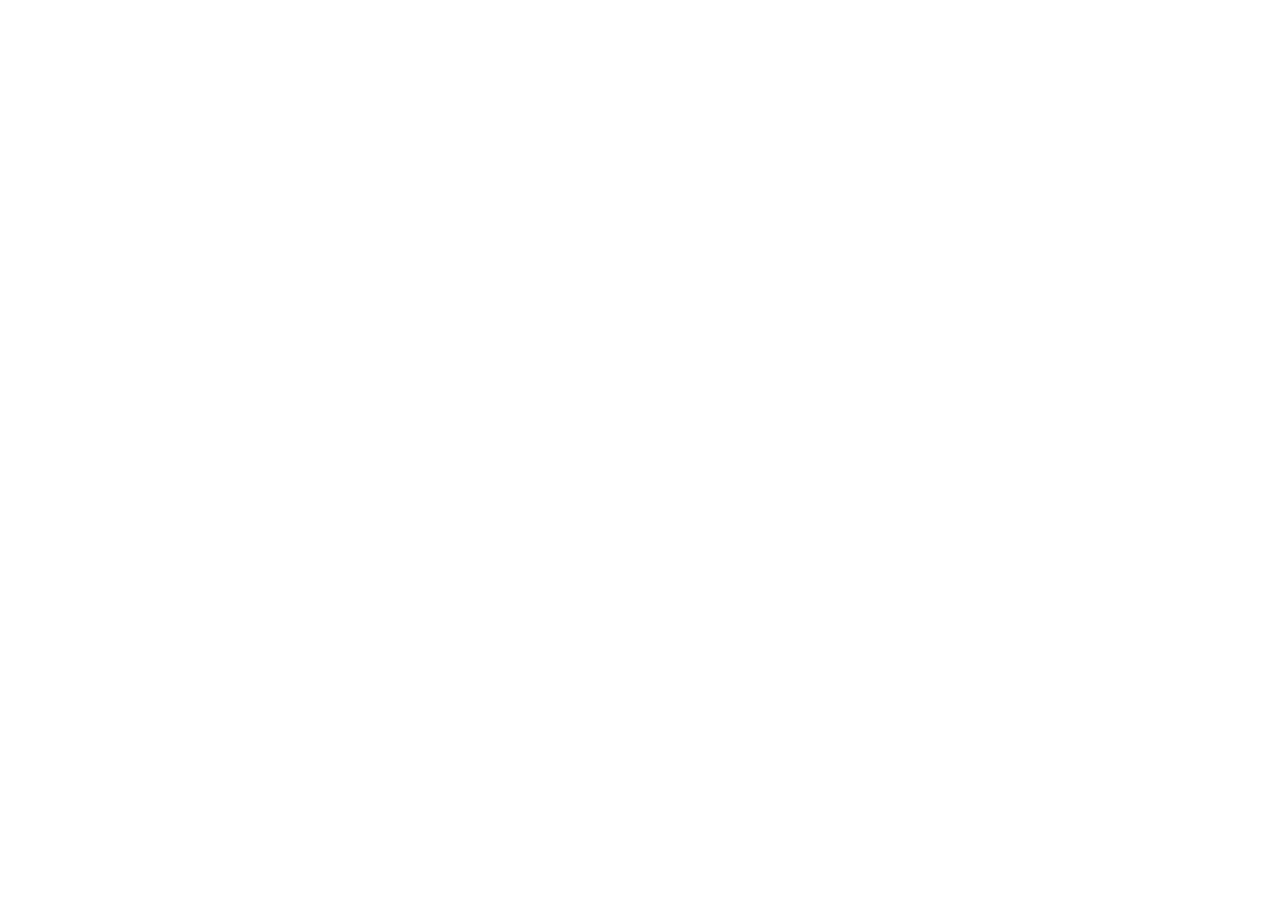
==== ChatApp/index.html @ 272bd535 "Add files via upload" ====
<!DOCTYPE html>
<html lang="es">
    <head>
        <meta charset="UTF-8">
        <meta name="viewport" content="width=device-width, initial-scale=1.0">
        <title>ChatApp</title>

        <!-- Bootstrap 5 (En línea) -->
        <link href="https://cdn.jsdelivr.net/npm/bootstrap@5.3.3/dist/css/bootstrap.min.css" rel="stylesheet">
            
        <!--boostrap iconos-->
         <link
             rel="stylesheet"
             href="https://cdn.jsdelivr.net/npm/bootstrap-icons@1.11.3/font/bootstrap-icons.min.css"
         />
    
        <!-- Tus estilos personalizados -->
        <link rel="stylesheet" href="/css/styles.css">
    </head>

    <body>


        <!-- Archivo JavaScript principal -->
        <script src="/javaScript/app.js"></script>
    </body>

</html>
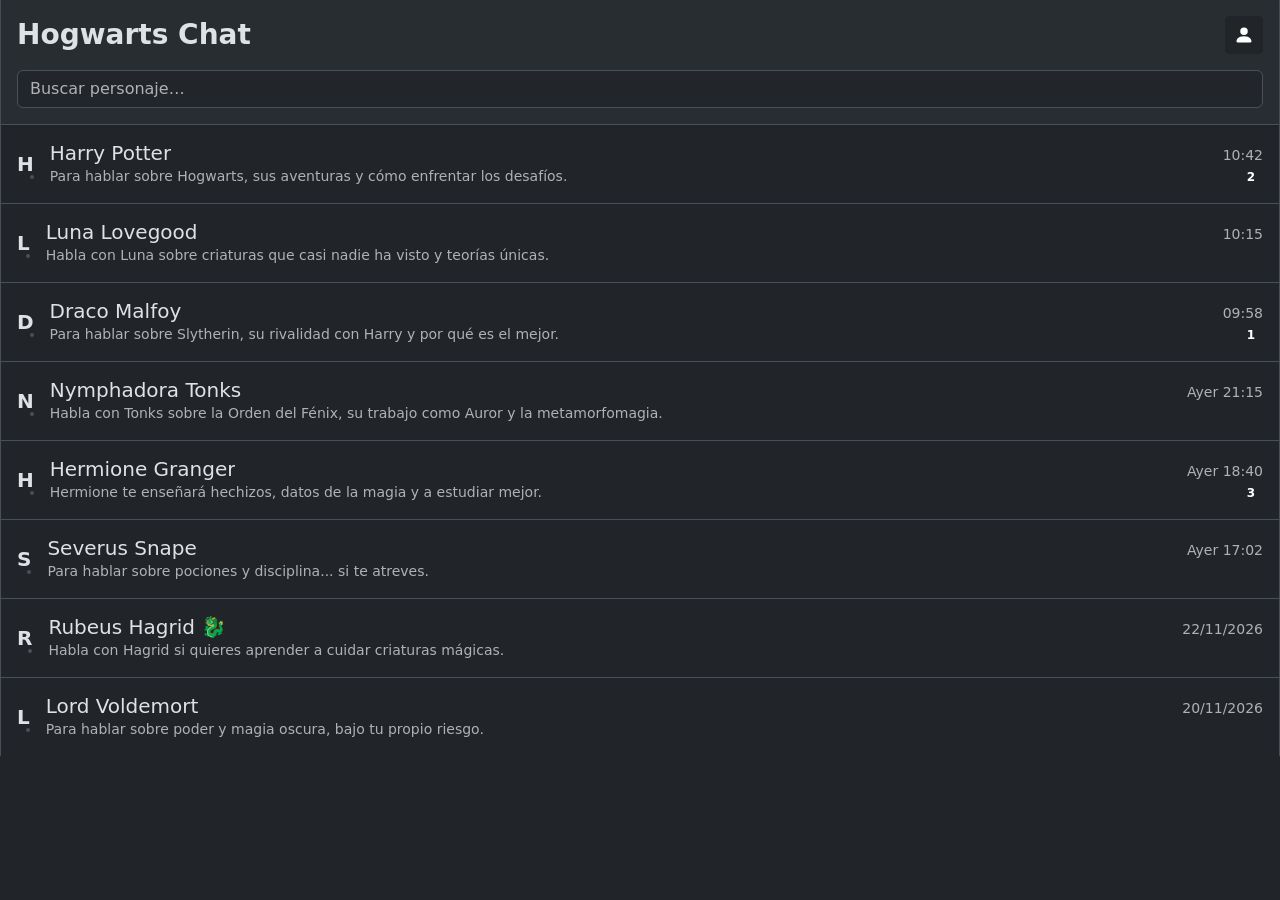
==== commit aa59c530: "Agrego login, perfil, index y estilos; falta descripcion y foto en perfil" ====
--- a/ChatApp/index.html
+++ b/ChatApp/index.html
@@ -1,28 +1,253 @@
-<!DOCTYPE html>
-<html lang="es">
+<!doctype html>
+<html lang="es" data-bs-theme="dark">
     <head>
-        <meta charset="UTF-8">
-        <meta name="viewport" content="width=device-width, initial-scale=1.0">
-        <title>ChatApp</title>
-
-        <!-- Bootstrap 5 (En línea) -->
-        <link href="https://cdn.jsdelivr.net/npm/bootstrap@5.3.3/dist/css/bootstrap.min.css" rel="stylesheet">
-            
-        <!--boostrap iconos-->
-         <link
-             rel="stylesheet"
-             href="https://cdn.jsdelivr.net/npm/bootstrap-icons@1.11.3/font/bootstrap-icons.min.css"
-         />
-    
-        <!-- Tus estilos personalizados -->
-        <link rel="stylesheet" href="/css/styles.css">
+        <meta charset="utf-8">
+        <meta name="viewport" content="width=device-width, initial-scale=1">
+        <title>Hogwarts Chat</title>
+
+        <!-- Fuentes: Nunito (base) + la fuente de cada personaje para su nombre -->
+        <link rel="preconnect" href="https://fonts.googleapis.com">
+        <link rel="preconnect" href="https://fonts.gstatic.com" crossorigin>
+        <link href="https://fonts.googleapis.com/css2?family=Nunito:wght@400;600;700&family=Cinzel:wght@700&family=Cormorant+Garamond:ital,wght@0,700;1,700&family=Baloo+2:wght@700&family=Fredoka:wght@600&family=Marcellus&family=IM+Fell+English&family=Pirata+One&display=swap" rel="stylesheet">
+
+        <!-- Bootstrap 5.3.8 -->
+        <link href="https://cdn.jsdelivr.net/npm/bootstrap@5.3.8/dist/css/bootstrap.min.css" rel="stylesheet">
+
+        <!-- Estilos propios -->
+        <link href="styles.css" rel="stylesheet">
     </head>
 
     <body>
-
+        <!-- Fondo animado: estrellas + niebla (solo decorativo) -->
+        <div class="fondo-magico" aria-hidden="true">
+            <div class="estrellas"></div>
+            <div class="estrellas capa2"></div>
+            <div class="niebla n1"></div>
+            <div class="niebla n2"></div>
+        </div>
+
+        <div class="chat border-start border-end d-flex flex-column mx-auto">
+
+            <!-- ENCABEZADO: título + menú de usuario + buscador -->
+            <header class="app-header vidrio position-relative z-2 shadow-sm bg-body-tertiary bg-opacity-75 border-bottom p-3">
+                <div class="d-flex justify-content-between align-items-center mb-3">
+                    <h1 class="app-titulo fs-3 fw-bold mb-0">Hogwarts Chat</h1>
+
+                    <!-- MENÚ DE USUARIO: Dropdown de Bootstrap (necesita bootstrap.bundle.min.js, al final del body).
+                        Solo el ícono; al hacer clic se despliega "Mi perfil" y "Cerrar sesión". -->
+                    <div class="dropdown">
+                        <button type="button" class="btn btn-dark btn-sm d-inline-flex align-items-center p-2"
+                            data-bs-toggle="dropdown" aria-expanded="false" aria-label="Menú de usuario">
+                            <svg xmlns="http://www.w3.org/2000/svg" width="20" height="20" viewBox="0 0 16 16"
+                                fill="currentColor" aria-hidden="true">
+                                <path d="M3 14s-1 0-1-1 1-4 6-4 6 3 6 4-1 1-1 1H3Zm5-6a3 3 0 1 0 0-6 3 3 0 0 0 0 6Z"/>
+                            </svg>
+                        </button>
+
+                        <ul class="dropdown-menu dropdown-menu-end shadow">
+                            <li>
+                                <a class="dropdown-item d-flex align-items-center gap-2" href="perfil.html">
+                                    <svg xmlns="http://www.w3.org/2000/svg" width="16" height="16" viewBox="0 0 16 16"
+                                        fill="currentColor" aria-hidden="true"><path d="M3 14s-1 0-1-1 1-4 6-4 6 3 6 4-1 1-1 1H3Zm5-6a3 3 0 1 0 0-6 3 3 0 0 0 0 6Z"/></svg>
+                                    Mi perfil
+                                </a>
+                            </li>
+                            <li><hr class="dropdown-divider"></li>
+                            <li>
+                                <!-- Por ahora solo vuelve al login. Cuando exista el backend, el JS engancha
+                                    este id para llamar al endpoint de logout y después redirigir. -->
+                                <a id="cerrar-sesion" class="dropdown-item d-flex align-items-center gap-2 text-danger-emphasis" href="login.html">
+                                    <svg xmlns="http://www.w3.org/2000/svg" width="16" height="16" viewBox="0 0 16 16"
+                                        fill="currentColor" aria-hidden="true"><path fill-rule="evenodd" d="M10 12.5a.5.5 0 0 1-.5.5h-8a.5.5 0 0 1-.5-.5v-9a.5.5 0 0 1 .5-.5h8a.5.5 0 0 1 .5.5v2a.5.5 0 0 0 1 0v-2A1.5 1.5 0 0 0 9.5 2h-8A1.5 1.5 0 0 0 0 3.5v9A1.5 1.5 0 0 0 1.5 14h8a1.5 1.5 0 0 0 1.5-1.5v-2a.5.5 0 0 0-1 0z"/><path fill-rule="evenodd" d="M15.854 8.354a.5.5 0 0 0 0-.708l-3-3a.5.5 0 0 0-.708.708L14.293 7.5H5.5a.5.5 0 0 0 0 1h8.793l-2.147 2.146a.5.5 0 0 0 .708.708z"/></svg>
+                                    Cerrar sesión
+                                </a>
+                            </li>
+                        </ul>
+                    </div>
+                </div>
+
+                <input id="buscador" type="search" class="form-control bg-body bg-opacity-75"
+                    placeholder="Buscar personaje…" aria-label="Buscar personaje">
+            </header>
+
+            <!-- =====================================================
+                LISTA DE CONTACTOS (los 8 personajes, escritos en el HTML)
+                - Cada contacto lleva data-tema="id": el CSS (sección 2 de estilos.css)
+                le pone sus colores y su fuente, sin necesidad de JS.
+                - El orden intercala las 4 casas para que se vean todas las paletas.
+                - La descripción (segunda línea) dice de qué se puede hablar con cada personaje.
+                - Hora y badge son DATOS DE EJEMPLO (los reemplaza el JS).
+                - Estado del punto: data-estado="disponible | ocupado | no-molestar"
+                - Badge de no leídos: si queda vacío no se ve.
+                ===================================================== -->
+            <main class="flex-grow-1 overflow-auto">
+                <div id="lista" class="list-group list-group-flush">
+
+                    <!-- Gryffindor -->
+                    <a href="conversacion.html?personaje=harry" data-tema="harry"
+                        class="list-group-item list-group-item-action contacto d-flex align-items-center gap-3 p-3">
+                        <div class="avatar-wrap position-relative flex-shrink-0">
+                            <div class="avatar avatar-lista d-flex align-items-center justify-content-center rounded-circle fs-5 fw-bold" aria-hidden="true">H</div>
+                            <span class="estado-punto position-absolute bottom-0 end-0 rounded-circle border border-2" data-estado="disponible"></span>
+                        </div>
+                        <div class="flex-grow-1 overflow-hidden">
+                            <div class="d-flex justify-content-between align-items-baseline gap-2">
+                                <span class="contacto-nombre fs-5 lh-sm text-truncate">Harry Potter</span>
+                                <time class="contacto-hora small text-body-secondary flex-shrink-0">10:42</time>
+                            </div>
+                            <div class="d-flex justify-content-between align-items-center gap-2">
+                                <p class="contacto-ultimo text-body-secondary text-truncate small mb-0">Para hablar sobre Hogwarts, sus aventuras y cómo enfrentar los desafíos.</p>
+                                <span class="badge-no-leidos badge rounded-pill flex-shrink-0">2</span>
+                            </div>
+                        </div>
+                    </a>
+
+                    <!-- Ravenclaw -->
+                    <a href="conversacion.html?personaje=luna" data-tema="luna"
+                        class="list-group-item list-group-item-action contacto d-flex align-items-center gap-3 p-3">
+                        <div class="avatar-wrap position-relative flex-shrink-0">
+                            <div class="avatar avatar-lista d-flex align-items-center justify-content-center rounded-circle fs-5 fw-bold" aria-hidden="true">L</div>
+                            <span class="estado-punto position-absolute bottom-0 end-0 rounded-circle border border-2" data-estado="disponible"></span>
+                        </div>
+                        <div class="flex-grow-1 overflow-hidden">
+                            <div class="d-flex justify-content-between align-items-baseline gap-2">
+                                <span class="contacto-nombre fs-5 lh-sm text-truncate">Luna Lovegood</span>
+                                <time class="contacto-hora small text-body-secondary flex-shrink-0">10:15</time>
+                            </div>
+                            <div class="d-flex justify-content-between align-items-center gap-2">
+                                <p class="contacto-ultimo text-body-secondary text-truncate small mb-0">Habla con Luna sobre criaturas que casi nadie ha visto y teorías únicas.</p>
+                                <span class="badge-no-leidos badge rounded-pill flex-shrink-0"></span>
+                            </div>
+                        </div>
+                    </a>
+
+                    <!-- Slytherin -->
+                    <a href="conversacion.html?personaje=draco" data-tema="draco"
+                        class="list-group-item list-group-item-action contacto d-flex align-items-center gap-3 p-3">
+                        <div class="avatar-wrap position-relative flex-shrink-0">
+                            <div class="avatar avatar-lista d-flex align-items-center justify-content-center rounded-circle fs-5 fw-bold" aria-hidden="true">D</div>
+                            <span class="estado-punto position-absolute bottom-0 end-0 rounded-circle border border-2" data-estado="ocupado"></span>
+                        </div>
+                        <div class="flex-grow-1 overflow-hidden">
+                            <div class="d-flex justify-content-between align-items-baseline gap-2">
+                                <span class="contacto-nombre fs-5 lh-sm text-truncate">Draco Malfoy</span>
+                                <time class="contacto-hora small text-body-secondary flex-shrink-0">09:58</time>
+                            </div>
+                            <div class="d-flex justify-content-between align-items-center gap-2">
+                                <p class="contacto-ultimo text-body-secondary text-truncate small mb-0">Para hablar sobre Slytherin, su rivalidad con Harry y por qué es el mejor.</p>
+                                <span class="badge-no-leidos badge rounded-pill flex-shrink-0">1</span>
+                            </div>
+                        </div>
+                    </a>
+
+                    <!-- Hufflepuff -->
+                    <a href="conversacion.html?personaje=tonks" data-tema="tonks"
+                        class="list-group-item list-group-item-action contacto d-flex align-items-center gap-3 p-3">
+                        <div class="avatar-wrap position-relative flex-shrink-0">
+                            <div class="avatar avatar-lista d-flex align-items-center justify-content-center rounded-circle fs-5 fw-bold" aria-hidden="true">N</div>
+                            <span class="estado-punto position-absolute bottom-0 end-0 rounded-circle border border-2" data-estado="disponible"></span>
+                        </div>
+                        <div class="flex-grow-1 overflow-hidden">
+                            <div class="d-flex justify-content-between align-items-baseline gap-2">
+                                <span class="contacto-nombre fs-5 lh-sm text-truncate">Nymphadora Tonks</span>
+                                <time class="contacto-hora small text-body-secondary flex-shrink-0">Ayer 21:15</time>
+                            </div>
+                            <div class="d-flex justify-content-between align-items-center gap-2">
+                                <p class="contacto-ultimo text-body-secondary text-truncate small mb-0">Habla con Tonks sobre la Orden del Fénix, su trabajo como Auror y la metamorfomagia.</p>
+                                <span class="badge-no-leidos badge rounded-pill flex-shrink-0"></span>
+                            </div>
+                        </div>
+                    </a>
+
+                    <!-- Gryffindor -->
+                    <a href="conversacion.html?personaje=hermione" data-tema="hermione"
+                        class="list-group-item list-group-item-action contacto d-flex align-items-center gap-3 p-3">
+                        <div class="avatar-wrap position-relative flex-shrink-0">
+                            <div class="avatar avatar-lista d-flex align-items-center justify-content-center rounded-circle fs-5 fw-bold" aria-hidden="true">H</div>
+                            <span class="estado-punto position-absolute bottom-0 end-0 rounded-circle border border-2" data-estado="ocupado"></span>
+                        </div>
+                        <div class="flex-grow-1 overflow-hidden">
+                            <div class="d-flex justify-content-between align-items-baseline gap-2">
+                                <span class="contacto-nombre fs-5 lh-sm text-truncate">Hermione Granger</span>
+                                <time class="contacto-hora small text-body-secondary flex-shrink-0">Ayer 18:40</time>
+                            </div>
+                            <div class="d-flex justify-content-between align-items-center gap-2">
+                                <p class="contacto-ultimo text-body-secondary text-truncate small mb-0">Hermione te enseñará hechizos, datos de la magia y a estudiar mejor.</p>
+                                <span class="badge-no-leidos badge rounded-pill flex-shrink-0">3</span>
+                            </div>
+                        </div>
+                    </a>
+
+                    <!-- Slytherin -->
+                    <a href="conversacion.html?personaje=snape" data-tema="snape"
+                        class="list-group-item list-group-item-action contacto d-flex align-items-center gap-3 p-3">
+                        <div class="avatar-wrap position-relative flex-shrink-0">
+                            <div class="avatar avatar-lista d-flex align-items-center justify-content-center rounded-circle fs-5 fw-bold" aria-hidden="true">S</div>
+                            <span class="estado-punto position-absolute bottom-0 end-0 rounded-circle border border-2" data-estado="no-molestar"></span>
+                        </div>
+                        <div class="flex-grow-1 overflow-hidden">
+                            <div class="d-flex justify-content-between align-items-baseline gap-2">
+                                <span class="contacto-nombre fs-5 lh-sm text-truncate">Severus Snape</span>
+                                <time class="contacto-hora small text-body-secondary flex-shrink-0">Ayer 17:02</time>
+                            </div>
+                            <div class="d-flex justify-content-between align-items-center gap-2">
+                                <p class="contacto-ultimo text-body-secondary text-truncate small mb-0">Para hablar sobre pociones y disciplina... si te atreves.</p>
+                                <span class="badge-no-leidos badge rounded-pill flex-shrink-0"></span>
+                            </div>
+                        </div>
+                    </a>
+
+                    <!-- Gryffindor -->
+                    <a href="conversacion.html?personaje=hagrid" data-tema="hagrid"
+                        class="list-group-item list-group-item-action contacto d-flex align-items-center gap-3 p-3">
+                        <div class="avatar-wrap position-relative flex-shrink-0">
+                            <div class="avatar avatar-lista d-flex align-items-center justify-content-center rounded-circle fs-5 fw-bold" aria-hidden="true">R</div>
+                            <span class="estado-punto position-absolute bottom-0 end-0 rounded-circle border border-2" data-estado="disponible"></span>
+                        </div>
+                        <div class="flex-grow-1 overflow-hidden">
+                            <div class="d-flex justify-content-between align-items-baseline gap-2">
+                                <span class="contacto-nombre fs-5 lh-sm text-truncate">Rubeus Hagrid 🐉</span>
+                                <time class="contacto-hora small text-body-secondary flex-shrink-0">22/11/2026</time>
+                            </div>
+                            <div class="d-flex justify-content-between align-items-center gap-2">
+                                <p class="contacto-ultimo text-body-secondary text-truncate small mb-0">Habla con Hagrid si quieres aprender a cuidar criaturas mágicas.</p>
+                                <span class="badge-no-leidos badge rounded-pill flex-shrink-0"></span>
+                            </div>
+                        </div>
+                    </a>
+
+                    <!-- Slytherin -->
+                    <a href="conversacion.html?personaje=voldemort" data-tema="voldemort"
+                        class="list-group-item list-group-item-action contacto d-flex align-items-center gap-3 p-3">
+                        <div class="avatar-wrap position-relative flex-shrink-0">
+                            <div class="avatar avatar-lista d-flex align-items-center justify-content-center rounded-circle fs-5 fw-bold" aria-hidden="true">L</div>
+                            <span class="estado-punto position-absolute bottom-0 end-0 rounded-circle border border-2" data-estado="no-molestar"></span>
+                        </div>
+                        <div class="flex-grow-1 overflow-hidden">
+                            <div class="d-flex justify-content-between align-items-baseline gap-2">
+                                <span class="contacto-nombre fs-5 lh-sm text-truncate">Lord Voldemort</span>
+                                <time class="contacto-hora small text-body-secondary flex-shrink-0">20/11/2026</time>
+                            </div>
+                            <div class="d-flex justify-content-between align-items-center gap-2">
+                                <p class="contacto-ultimo text-body-secondary text-truncate small mb-0">Para hablar sobre poder y magia oscura, bajo tu propio riesgo.</p>
+                                <span class="badge-no-leidos badge rounded-pill flex-shrink-0"></span>
+                            </div>
+                        </div>
+                    </a>
+
+                </div>
+
+                <p id="sin-resultados" class="text-body-secondary text-center p-4 mb-0 d-none">
+                    No encontramos ese personaje.
+                </p>
+            </main>
+
+        </div>
+
+        <!-- Bootstrap JS: hace falta para el menú desplegable del usuario -->
+        <script src="https://cdn.jsdelivr.net/npm/bootstrap@5.3.8/dist/js/bootstrap.bundle.min.js"></script>
 
         <!-- Archivo JavaScript principal -->
         <script src="/javaScript/app.js"></script>
     </body>
-
 </html>
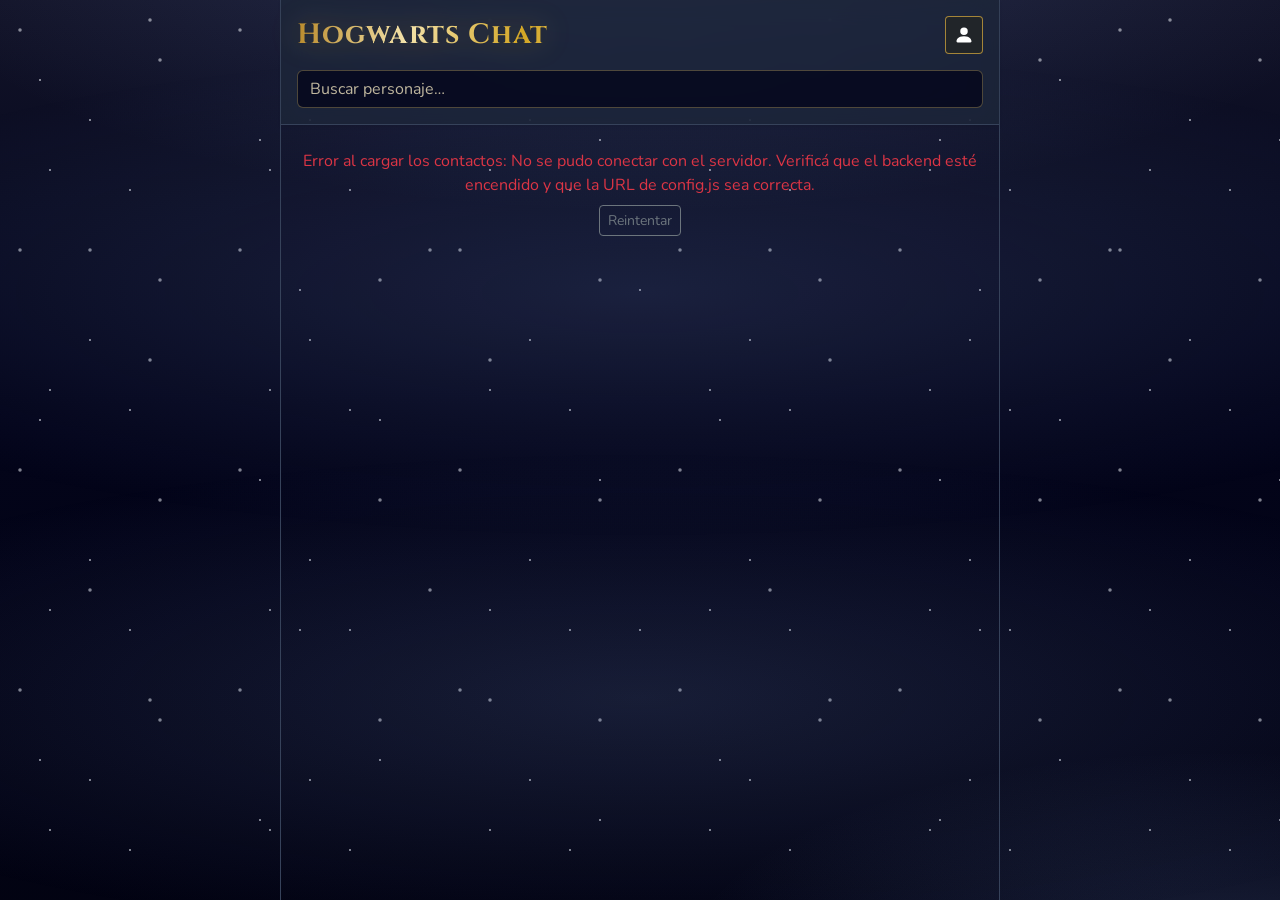
==== commit 43ab8311: "Implementa vista dinámica de contactos, fotos, estilos por casa y utils" ====
--- a/ChatApp/index.html
+++ b/ChatApp/index.html
@@ -14,7 +14,7 @@
         <link href="https://cdn.jsdelivr.net/npm/bootstrap@5.3.8/dist/css/bootstrap.min.css" rel="stylesheet">
 
         <!-- Estilos propios -->
-        <link href="styles.css" rel="stylesheet">
+        <link href="css/styles.css" rel="stylesheet">
     </head>
 
     <body>
@@ -33,8 +33,6 @@
                 <div class="d-flex justify-content-between align-items-center mb-3">
                     <h1 class="app-titulo fs-3 fw-bold mb-0">Hogwarts Chat</h1>
 
-                    <!-- MENÚ DE USUARIO: Dropdown de Bootstrap (necesita bootstrap.bundle.min.js, al final del body).
-                        Solo el ícono; al hacer clic se despliega "Mi perfil" y "Cerrar sesión". -->
                     <div class="dropdown">
                         <button type="button" class="btn btn-dark btn-sm d-inline-flex align-items-center p-2"
                             data-bs-toggle="dropdown" aria-expanded="false" aria-label="Menú de usuario">
@@ -54,8 +52,6 @@
                             </li>
                             <li><hr class="dropdown-divider"></li>
                             <li>
-                                <!-- Por ahora solo vuelve al login. Cuando exista el backend, el JS engancha
-                                    este id para llamar al endpoint de logout y después redirigir. -->
                                 <a id="cerrar-sesion" class="dropdown-item d-flex align-items-center gap-2 text-danger-emphasis" href="login.html">
                                     <svg xmlns="http://www.w3.org/2000/svg" width="16" height="16" viewBox="0 0 16 16"
                                         fill="currentColor" aria-hidden="true"><path fill-rule="evenodd" d="M10 12.5a.5.5 0 0 1-.5.5h-8a.5.5 0 0 1-.5-.5v-9a.5.5 0 0 1 .5-.5h8a.5.5 0 0 1 .5.5v2a.5.5 0 0 0 1 0v-2A1.5 1.5 0 0 0 9.5 2h-8A1.5 1.5 0 0 0 0 3.5v9A1.5 1.5 0 0 0 1.5 14h8a1.5 1.5 0 0 0 1.5-1.5v-2a.5.5 0 0 0-1 0z"/><path fill-rule="evenodd" d="M15.854 8.354a.5.5 0 0 0 0-.708l-3-3a.5.5 0 0 0-.708.708L14.293 7.5H5.5a.5.5 0 0 0 0 1h8.793l-2.147 2.146a.5.5 0 0 0 .708.708z"/></svg>
@@ -70,172 +66,9 @@
                     placeholder="Buscar personaje…" aria-label="Buscar personaje">
             </header>
 
-            <!-- =====================================================
-                LISTA DE CONTACTOS (los 8 personajes, escritos en el HTML)
-                - Cada contacto lleva data-tema="id": el CSS (sección 2 de estilos.css)
-                le pone sus colores y su fuente, sin necesidad de JS.
-                - El orden intercala las 4 casas para que se vean todas las paletas.
-                - La descripción (segunda línea) dice de qué se puede hablar con cada personaje.
-                - Hora y badge son DATOS DE EJEMPLO (los reemplaza el JS).
-                - Estado del punto: data-estado="disponible | ocupado | no-molestar"
-                - Badge de no leídos: si queda vacío no se ve.
-                ===================================================== -->
+            <!-- Contenedor vacío: index.js carga los contactos desde /api/contactos -->
             <main class="flex-grow-1 overflow-auto">
-                <div id="lista" class="list-group list-group-flush">
-
-                    <!-- Gryffindor -->
-                    <a href="conversacion.html?personaje=harry" data-tema="harry"
-                        class="list-group-item list-group-item-action contacto d-flex align-items-center gap-3 p-3">
-                        <div class="avatar-wrap position-relative flex-shrink-0">
-                            <div class="avatar avatar-lista d-flex align-items-center justify-content-center rounded-circle fs-5 fw-bold" aria-hidden="true">H</div>
-                            <span class="estado-punto position-absolute bottom-0 end-0 rounded-circle border border-2" data-estado="disponible"></span>
-                        </div>
-                        <div class="flex-grow-1 overflow-hidden">
-                            <div class="d-flex justify-content-between align-items-baseline gap-2">
-                                <span class="contacto-nombre fs-5 lh-sm text-truncate">Harry Potter</span>
-                                <time class="contacto-hora small text-body-secondary flex-shrink-0">10:42</time>
-                            </div>
-                            <div class="d-flex justify-content-between align-items-center gap-2">
-                                <p class="contacto-ultimo text-body-secondary text-truncate small mb-0">Para hablar sobre Hogwarts, sus aventuras y cómo enfrentar los desafíos.</p>
-                                <span class="badge-no-leidos badge rounded-pill flex-shrink-0">2</span>
-                            </div>
-                        </div>
-                    </a>
-
-                    <!-- Ravenclaw -->
-                    <a href="conversacion.html?personaje=luna" data-tema="luna"
-                        class="list-group-item list-group-item-action contacto d-flex align-items-center gap-3 p-3">
-                        <div class="avatar-wrap position-relative flex-shrink-0">
-                            <div class="avatar avatar-lista d-flex align-items-center justify-content-center rounded-circle fs-5 fw-bold" aria-hidden="true">L</div>
-                            <span class="estado-punto position-absolute bottom-0 end-0 rounded-circle border border-2" data-estado="disponible"></span>
-                        </div>
-                        <div class="flex-grow-1 overflow-hidden">
-                            <div class="d-flex justify-content-between align-items-baseline gap-2">
-                                <span class="contacto-nombre fs-5 lh-sm text-truncate">Luna Lovegood</span>
-                                <time class="contacto-hora small text-body-secondary flex-shrink-0">10:15</time>
-                            </div>
-                            <div class="d-flex justify-content-between align-items-center gap-2">
-                                <p class="contacto-ultimo text-body-secondary text-truncate small mb-0">Habla con Luna sobre criaturas que casi nadie ha visto y teorías únicas.</p>
-                                <span class="badge-no-leidos badge rounded-pill flex-shrink-0"></span>
-                            </div>
-                        </div>
-                    </a>
-
-                    <!-- Slytherin -->
-                    <a href="conversacion.html?personaje=draco" data-tema="draco"
-                        class="list-group-item list-group-item-action contacto d-flex align-items-center gap-3 p-3">
-                        <div class="avatar-wrap position-relative flex-shrink-0">
-                            <div class="avatar avatar-lista d-flex align-items-center justify-content-center rounded-circle fs-5 fw-bold" aria-hidden="true">D</div>
-                            <span class="estado-punto position-absolute bottom-0 end-0 rounded-circle border border-2" data-estado="ocupado"></span>
-                        </div>
-                        <div class="flex-grow-1 overflow-hidden">
-                            <div class="d-flex justify-content-between align-items-baseline gap-2">
-                                <span class="contacto-nombre fs-5 lh-sm text-truncate">Draco Malfoy</span>
-                                <time class="contacto-hora small text-body-secondary flex-shrink-0">09:58</time>
-                            </div>
-                            <div class="d-flex justify-content-between align-items-center gap-2">
-                                <p class="contacto-ultimo text-body-secondary text-truncate small mb-0">Para hablar sobre Slytherin, su rivalidad con Harry y por qué es el mejor.</p>
-                                <span class="badge-no-leidos badge rounded-pill flex-shrink-0">1</span>
-                            </div>
-                        </div>
-                    </a>
-
-                    <!-- Hufflepuff -->
-                    <a href="conversacion.html?personaje=tonks" data-tema="tonks"
-                        class="list-group-item list-group-item-action contacto d-flex align-items-center gap-3 p-3">
-                        <div class="avatar-wrap position-relative flex-shrink-0">
-                            <div class="avatar avatar-lista d-flex align-items-center justify-content-center rounded-circle fs-5 fw-bold" aria-hidden="true">N</div>
-                            <span class="estado-punto position-absolute bottom-0 end-0 rounded-circle border border-2" data-estado="disponible"></span>
-                        </div>
-                        <div class="flex-grow-1 overflow-hidden">
-                            <div class="d-flex justify-content-between align-items-baseline gap-2">
-                                <span class="contacto-nombre fs-5 lh-sm text-truncate">Nymphadora Tonks</span>
-                                <time class="contacto-hora small text-body-secondary flex-shrink-0">Ayer 21:15</time>
-                            </div>
-                            <div class="d-flex justify-content-between align-items-center gap-2">
-                                <p class="contacto-ultimo text-body-secondary text-truncate small mb-0">Habla con Tonks sobre la Orden del Fénix, su trabajo como Auror y la metamorfomagia.</p>
-                                <span class="badge-no-leidos badge rounded-pill flex-shrink-0"></span>
-                            </div>
-                        </div>
-                    </a>
-
-                    <!-- Gryffindor -->
-                    <a href="conversacion.html?personaje=hermione" data-tema="hermione"
-                        class="list-group-item list-group-item-action contacto d-flex align-items-center gap-3 p-3">
-                        <div class="avatar-wrap position-relative flex-shrink-0">
-                            <div class="avatar avatar-lista d-flex align-items-center justify-content-center rounded-circle fs-5 fw-bold" aria-hidden="true">H</div>
-                            <span class="estado-punto position-absolute bottom-0 end-0 rounded-circle border border-2" data-estado="ocupado"></span>
-                        </div>
-                        <div class="flex-grow-1 overflow-hidden">
-                            <div class="d-flex justify-content-between align-items-baseline gap-2">
-                                <span class="contacto-nombre fs-5 lh-sm text-truncate">Hermione Granger</span>
-                                <time class="contacto-hora small text-body-secondary flex-shrink-0">Ayer 18:40</time>
-                            </div>
-                            <div class="d-flex justify-content-between align-items-center gap-2">
-                                <p class="contacto-ultimo text-body-secondary text-truncate small mb-0">Hermione te enseñará hechizos, datos de la magia y a estudiar mejor.</p>
-                                <span class="badge-no-leidos badge rounded-pill flex-shrink-0">3</span>
-                            </div>
-                        </div>
-                    </a>
-
-                    <!-- Slytherin -->
-                    <a href="conversacion.html?personaje=snape" data-tema="snape"
-                        class="list-group-item list-group-item-action contacto d-flex align-items-center gap-3 p-3">
-                        <div class="avatar-wrap position-relative flex-shrink-0">
-                            <div class="avatar avatar-lista d-flex align-items-center justify-content-center rounded-circle fs-5 fw-bold" aria-hidden="true">S</div>
-                            <span class="estado-punto position-absolute bottom-0 end-0 rounded-circle border border-2" data-estado="no-molestar"></span>
-                        </div>
-                        <div class="flex-grow-1 overflow-hidden">
-                            <div class="d-flex justify-content-between align-items-baseline gap-2">
-                                <span class="contacto-nombre fs-5 lh-sm text-truncate">Severus Snape</span>
-                                <time class="contacto-hora small text-body-secondary flex-shrink-0">Ayer 17:02</time>
-                            </div>
-                            <div class="d-flex justify-content-between align-items-center gap-2">
-                                <p class="contacto-ultimo text-body-secondary text-truncate small mb-0">Para hablar sobre pociones y disciplina... si te atreves.</p>
-                                <span class="badge-no-leidos badge rounded-pill flex-shrink-0"></span>
-                            </div>
-                        </div>
-                    </a>
-
-                    <!-- Gryffindor -->
-                    <a href="conversacion.html?personaje=hagrid" data-tema="hagrid"
-                        class="list-group-item list-group-item-action contacto d-flex align-items-center gap-3 p-3">
-                        <div class="avatar-wrap position-relative flex-shrink-0">
-                            <div class="avatar avatar-lista d-flex align-items-center justify-content-center rounded-circle fs-5 fw-bold" aria-hidden="true">R</div>
-                            <span class="estado-punto position-absolute bottom-0 end-0 rounded-circle border border-2" data-estado="disponible"></span>
-                        </div>
-                        <div class="flex-grow-1 overflow-hidden">
-                            <div class="d-flex justify-content-between align-items-baseline gap-2">
-                                <span class="contacto-nombre fs-5 lh-sm text-truncate">Rubeus Hagrid 🐉</span>
-                                <time class="contacto-hora small text-body-secondary flex-shrink-0">22/11/2026</time>
-                            </div>
-                            <div class="d-flex justify-content-between align-items-center gap-2">
-                                <p class="contacto-ultimo text-body-secondary text-truncate small mb-0">Habla con Hagrid si quieres aprender a cuidar criaturas mágicas.</p>
-                                <span class="badge-no-leidos badge rounded-pill flex-shrink-0"></span>
-                            </div>
-                        </div>
-                    </a>
-
-                    <!-- Slytherin -->
-                    <a href="conversacion.html?personaje=voldemort" data-tema="voldemort"
-                        class="list-group-item list-group-item-action contacto d-flex align-items-center gap-3 p-3">
-                        <div class="avatar-wrap position-relative flex-shrink-0">
-                            <div class="avatar avatar-lista d-flex align-items-center justify-content-center rounded-circle fs-5 fw-bold" aria-hidden="true">L</div>
-                            <span class="estado-punto position-absolute bottom-0 end-0 rounded-circle border border-2" data-estado="no-molestar"></span>
-                        </div>
-                        <div class="flex-grow-1 overflow-hidden">
-                            <div class="d-flex justify-content-between align-items-baseline gap-2">
-                                <span class="contacto-nombre fs-5 lh-sm text-truncate">Lord Voldemort</span>
-                                <time class="contacto-hora small text-body-secondary flex-shrink-0">20/11/2026</time>
-                            </div>
-                            <div class="d-flex justify-content-between align-items-center gap-2">
-                                <p class="contacto-ultimo text-body-secondary text-truncate small mb-0">Para hablar sobre poder y magia oscura, bajo tu propio riesgo.</p>
-                                <span class="badge-no-leidos badge rounded-pill flex-shrink-0"></span>
-                            </div>
-                        </div>
-                    </a>
-
-                </div>
+                <div id="lista-contactos" class="list-group list-group-flush"></div>
 
                 <p id="sin-resultados" class="text-body-secondary text-center p-4 mb-0 d-none">
                     No encontramos ese personaje.
@@ -244,10 +77,13 @@
 
         </div>
 
-        <!-- Bootstrap JS: hace falta para el menú desplegable del usuario -->
+        <!-- Bootstrap JS -->
         <script src="https://cdn.jsdelivr.net/npm/bootstrap@5.3.8/dist/js/bootstrap.bundle.min.js"></script>
 
-        <!-- Archivo JavaScript principal -->
-        <script src="/javaScript/app.js"></script>
+        <!-- Scripts en orden -->
+        <script src="javaScript/config.js"></script>
+        <script src="javaScript/api.js"></script>
+        <script src="javaScript/utils.js"></script>
+        <script src="javaScript/index.js"></script>
     </body>
-</html>
+</html>
--- a/ChatApp/css/styles.css
+++ b/ChatApp/css/styles.css
@@ -0,0 +1,559 @@
+/* =========================================================
+    HOGWARTS CHAT · estilos.css
+    Base: Bootstrap 5.3.8 (modo oscuro). Acá va SOLO lo que Bootstrap no trae:
+    temas por personaje, fondo animado, vidrio (blur), avatar con aro, ticks,
+    reacciones, puntos de "escribiendo…" y barra de scroll.
+    Espaciado, flex, bordes, badges, separadores y texto chico se resuelven
+    con clases de Bootstrap en el HTML (ver la lista de cambios).
+
+    ÍNDICE
+    1) Paleta base     2) Temas por personaje   3) Ajustes a Bootstrap
+    4) Scroll azul     5) Fondo animado         6) Estructura y vidrio
+    7) Avatares        8) Lista de contactos    9) Chat
+    10) Títulos        11) Menos movimiento
+   ========================================================= */
+
+
+/* 1) PALETA BASE: variables de Bootstrap. Cada color va con su versión -rgb
+      (la usan las utilidades bg-opacity-*), así que se cambian de a pares. */
+[data-bs-theme="dark"] {
+    --bs-body-bg: #03041a;
+    --bs-body-bg-rgb: 3, 4, 26;
+
+    --bs-tertiary-bg: #1E2738;            /* barras y tarjetas */
+    --bs-tertiary-bg-rgb: 30, 39, 56;
+    --bs-secondary-bg: #2A3447;           /* burbuja del usuario, reacciones */
+    --bs-secondary-bg-rgb: 42, 52, 71;
+    --bs-border-color: #36425A;
+
+    --bs-body-color: #E9ECF2;
+    --bs-body-color-rgb: 233, 236, 242;
+    --bs-secondary-color: #C0B79F;
+    --bs-secondary-color-rgb: 192, 183, 159;
+
+    --bs-warning-rgb: 235, 185, 65;       /* dorado de marca */
+
+    --bs-body-font-family: 'Nunito', system-ui, -apple-system, 'Segoe UI', sans-serif;
+
+    --scroll-thumb: #56637F;              /* gris azulado, discreto */
+    --scroll-track: transparent;
+}
+
+
+/* 2) TEMAS POR PERSONAJE
+    Uso: <html data-tema="luna"> en el chat, y data-tema="luna" en cada
+    contacto de la lista (el selector funciona en cualquier elemento).
+    Cada personaje define 4 colores + la fuente de su nombre.
+    Paleta pensada como conjunto: tonos apagados y metales envejecidos,
+    con saturación parecida, para que las 4 casas convivan sin competir. */
+:root {
+    --pj-burbuja:       #6B2A35;
+    --pj-header:        #45202A;
+    --pj-acento:        #C9A24A;
+    --pj-sobre-acento:  #1A1405;
+    --pj-borde:         transparent;
+    --pj-fuente:        'Cinzel', 'Nunito', serif;
+    --pj-fuente-estilo: normal;
+}
+
+/* Gryffindor */
+[data-tema="harry"]    { --pj-burbuja: #6E1520; --pj-header: #4A0E15; --pj-acento: #D3A625; --pj-sobre-acento: #1A1405; --pj-fuente: 'Cinzel', 'Nunito', serif; }
+[data-tema="hermione"] { --pj-burbuja: #8A2A3C; --pj-header: #5E1B29; --pj-acento: #E6C47A; --pj-sobre-acento: #1A1405; --pj-fuente: 'Cormorant Garamond', 'Nunito', serif; }
+[data-tema="hagrid"]   { --pj-burbuja: #4F2C20; --pj-header: #331C14; --pj-acento: #B07A45; --pj-sobre-acento: #1A1008; --pj-fuente: 'Fredoka', 'Nunito', sans-serif; }
+
+/* Slytherin */
+[data-tema="draco"]     { --pj-burbuja: #1F5236; --pj-header: #133423; --pj-acento: #C3CBD6; --pj-sobre-acento: #10141A; --pj-fuente: 'Marcellus', 'Nunito', serif; }
+[data-tema="snape"]     { --pj-burbuja: #17302A; --pj-header: #0F211C; --pj-acento: #5F9A80; --pj-sobre-acento: #07110D; --pj-fuente: 'IM Fell English', 'Nunito', serif; }
+[data-tema="voldemort"] { --pj-burbuja: #121F1B; --pj-header: #0B1411; --pj-acento: #8ED06B; --pj-sobre-acento: #0A1306; --pj-borde: #2C4A3F; --pj-fuente: 'Pirata One', 'Nunito', serif; }
+
+/* Ravenclaw */
+[data-tema="luna"] { --pj-burbuja: #1F3A78; --pj-header: #142654; --pj-acento: #B8864B; --pj-sobre-acento: #1A1208; --pj-fuente: 'Cormorant Garamond', 'Nunito', serif; --pj-fuente-estilo: italic; }
+
+/* Hufflepuff */
+[data-tema="tonks"] { --pj-burbuja: #3B322B; --pj-header: #2A231E; --pj-acento: #ECB939; --pj-sobre-acento: #1A1405; --pj-fuente: 'Baloo 2', 'Nunito', sans-serif; }
+
+
+/* 3) AJUSTES A BOOTSTRAP: lo que las variables de arriba no resuelven */
+
+/* El foco de los campos viene fijo en azul: lo pasamos al acento */
+.form-control:focus {
+    border-color: var(--pj-acento);
+    box-shadow: 0 0 0 .25rem color-mix(in srgb, var(--pj-acento) 30%, transparent);
+}
+
+/* Botón del color del personaje: variante propia armada solo con las
+   variables de .btn (la forma que documenta Bootstrap) */
+.btn-acento {
+    --bs-btn-color: var(--pj-sobre-acento);
+    --bs-btn-bg: var(--pj-acento);
+    --bs-btn-border-color: transparent;
+    --bs-btn-hover-color: var(--pj-sobre-acento);
+    --bs-btn-hover-bg: color-mix(in srgb, var(--pj-acento) 88%, #ffd24c);
+    --bs-btn-hover-border-color: transparent;
+    --bs-btn-active-color: var(--pj-sobre-acento);
+    --bs-btn-active-bg: color-mix(in srgb, var(--pj-acento) 80%, #8a5a00);
+    --bs-btn-active-border-color: transparent;
+    --bs-btn-focus-shadow-rgb: 255, 200, 50;
+    --bs-btn-font-weight: 700;
+
+    /* Dorado más saturado: luz cálida arriba, sombra ámbar oscura abajo */
+    background-image: linear-gradient(180deg, rgba(255, 220, 90, 0.25) 0%, rgba(140, 90, 0, 0.28) 100%);
+    --bs-btn-box-shadow: 0 0 20px color-mix(in srgb, var(--pj-acento) 65%, transparent),
+                         inset 0 1px 1px rgba(255, 235, 150, 0.55);
+    --bs-btn-active-shadow: 0 0 14px color-mix(in srgb, var(--pj-acento) 60%, transparent);
+    transition: all 0.25s ease;
+}
+
+.btn-acento:hover {
+    box-shadow: 0 0 28px color-mix(in srgb, var(--pj-acento) 85%, transparent),
+                inset 0 1px 1px rgba(255, 240, 170, 0.75);
+    transform: translateY(-1px);
+}
+
+.btn-acento:active {
+    transform: translateY(0);
+}
+
+/* Opciones de estado del perfil: son .btn.btn-outline-secondary; acá las
+   variables para la paleta y el puntito de color */
+.btn-estado {
+    --bs-btn-color: var(--bs-body-color);
+    --bs-btn-border-color: var(--bs-border-color);
+    --bs-btn-hover-color: var(--bs-body-color);
+    --bs-btn-hover-bg: var(--bs-secondary-bg);
+    --bs-btn-hover-border-color: var(--bs-secondary-color);
+    --bs-btn-active-color: var(--bs-body-color);
+    --bs-btn-active-bg: var(--bs-secondary-bg);
+    --bs-btn-active-border-color: var(--estado-color);
+}
+
+.btn-estado::before {
+    content: "";
+    display: inline-block;
+    width: 10px;
+    height: 10px;
+    margin-right: .5rem;
+    border-radius: 50%;
+    background-color: var(--estado-color);
+}
+
+/* Lista transparente (se ven las estrellas) y con texto normal en vez de gris */
+.list-group {
+    --bs-list-group-bg: transparent;
+    --bs-list-group-action-color: var(--bs-body-color);
+    --bs-list-group-action-hover-color: var(--bs-body-color);
+}
+
+/* Menú desplegable del usuario: mismo fondo que las barras y tarjetas */
+.dropdown-menu {
+    --bs-dropdown-bg: var(--bs-tertiary-bg);
+    --bs-dropdown-border-color: var(--bs-border-color);
+    --bs-dropdown-divider-bg: var(--bs-border-color);
+    --bs-dropdown-link-hover-bg: var(--bs-secondary-bg);
+}
+
+/* Borde dorado sutil para el botón de usuario */
+.dropdown .btn-dark {
+    --bs-btn-border-color: rgba(var(--bs-warning-rgb), 0.65);
+    --bs-btn-hover-border-color: rgb(var(--bs-warning-rgb));
+    --bs-btn-active-border-color: rgb(var(--bs-warning-rgb));
+    --bs-btn-focus-shadow-rgb: var(--bs-warning-rgb);
+}
+
+
+/* 4) BARRA DE SCROLL: Bootstrap no la estiliza */
+* {
+    scrollbar-width: thin;
+    scrollbar-color: var(--scroll-thumb) var(--scroll-track);
+}
+
+/* Respaldo para navegadores viejos que no entienden scrollbar-color */
+@supports not (scrollbar-color: auto) {
+    ::-webkit-scrollbar { width: 10px; height: 10px; }
+    ::-webkit-scrollbar-track { background: var(--scroll-track); }
+    ::-webkit-scrollbar-thumb { background: var(--scroll-thumb); border-radius: 10px; }
+    ::-webkit-scrollbar-thumb:hover { background: #6B7A99; }
+}
+
+
+/* 5) FONDO ANIMADO: degradé + estrellas que derivan y titilan + niebla.
+    Solo CSS, detrás de todo y sin recibir clics. En el chat (.fondo-pj)
+    el resplandor y la niebla toman el acento del personaje. */
+.fondo-magico {
+    --estrella: #E9ECF2;
+    --niebla: rgba(110, 135, 190, .20);
+    --brillo: rgba(120, 150, 215, .22);
+    position: fixed;
+    inset: 0;
+    z-index: -1;
+    overflow: hidden;
+    pointer-events: none;
+    background:
+        radial-gradient(ellipse 85% 45% at 50% -8%, var(--brillo), transparent 70%),
+        radial-gradient(ellipse 60% 35% at 95% 108%, var(--brillo), transparent 70%),
+        linear-gradient(180deg,
+        color-mix(in srgb, var(--bs-body-bg) 94%, white) 0%,
+        var(--bs-body-bg) 45%,
+        color-mix(in srgb, var(--bs-body-bg) 70%, black) 100%);
+}
+
+/* WENDY: hace que las estrellas y la niebla tomen el acento del personaje */
+.fondo-pj {
+    --estrella: color-mix(in srgb, var(--pj-acento) 85%, white);
+    --niebla: color-mix(in srgb, var(--pj-acento) 11%, transparent);
+    --brillo: color-mix(in srgb, var(--pj-acento) 13%, transparent);
+}
+
+/* El elemento es más grande que la pantalla y se desplaza justo un "mosaico"
+   (220px / 340px): por eso el loop es continuo, sin saltos. */
+.estrellas {
+    position: absolute;
+    inset: -220px;
+    background-image:
+        radial-gradient(2.25px 2.25px at 20px 30px,  var(--estrella) 50%, transparent 100%),
+        radial-gradient(1.5px 1.5px at 90px 120px,   var(--estrella) 50%, transparent 100%),
+        radial-gradient(2.25px 2.25px at 160px 60px, var(--estrella) 50%, transparent 100%),
+        radial-gradient(1.5px 1.5px at 50px 170px,   var(--estrella) 50%, transparent 100%),
+        radial-gradient(1.5px 1.5px at 130px 190px,  var(--estrella) 50%, transparent 100%);
+    background-size: 220px 220px;
+    opacity: .55;
+    will-change: transform, opacity;
+    animation: titilar 5s ease-in-out infinite alternate, deriva-1 70s linear infinite;
+}
+
+.estrellas.capa2 {
+    inset: -340px;
+    background-image:
+        radial-gradient(1.5px 1.5px at 40px 80px,    var(--estrella) 50%, transparent 100%),
+        radial-gradient(2.25px 2.25px at 150px 20px, var(--estrella) 50%, transparent 100%),
+        radial-gradient(1.5px 1.5px at 260px 140px,  var(--estrella) 50%, transparent 100%),
+        radial-gradient(2.25px 2.25px at 90px 250px, var(--estrella) 50%, transparent 100%),
+        radial-gradient(1.5px 1.5px at 300px 290px,  var(--estrella) 50%, transparent 100%);
+    background-size: 340px 340px;
+    animation: titilar 8s ease-in-out -4s infinite alternate, deriva-2 100s linear infinite;
+}
+
+@keyframes titilar  { from { opacity: .15; } to { opacity: .6; } }
+@keyframes deriva-1 { to { transform: translate(220px, 220px); } }
+@keyframes deriva-2 { to { transform: translate(-340px, 340px); } }
+
+.niebla {
+    position: absolute;
+    left: -25%;
+    width: 150%;
+    height: 55%;
+    background: radial-gradient(ellipse at center, var(--niebla) 0%, transparent 70%);
+    animation: derivar 45s ease-in-out infinite alternate;
+    will-change: transform;
+}
+
+.niebla.n1 { top: 5%; }
+.niebla.n2 { bottom: -5%; animation-duration: 60s; animation-direction: alternate-reverse; }
+
+@keyframes derivar {
+    from { transform: translate(-10%, 0); }
+    to   { transform: translate(10%, 4%); }
+}
+
+/* Dos estrellas fugaces con ritmos distintos */
+.fondo-magico::before,
+.fondo-magico::after {
+    content: "";
+    position: absolute;
+    width: 130px;
+    height: 2px;
+    border-radius: 2px;
+    background: linear-gradient(90deg, #fff, var(--estrella) 25%, transparent);
+    filter: drop-shadow(0 0 6px var(--estrella));
+    opacity: 0;
+    transform: rotate(-35deg);
+    animation: fugaz 11s ease-in infinite;
+}
+
+.fondo-magico::before { top: 8%;  left: 78%; animation-delay: 2s; }
+.fondo-magico::after  { top: 28%; left: 96%; animation-duration: 17s; animation-delay: 8s; }
+
+@keyframes fugaz {
+    0%   { opacity: 0; transform: translate(0, 0) rotate(-35deg); }
+    3%   { opacity: 1; }
+    9%, 100% { opacity: 0; transform: translate(-520px, 364px) rotate(-35deg); }
+}
+
+
+/* 6) ESTRUCTURA Y VIDRIO
+   Colores, bordes, sombras y capas salen de clases de Bootstrap en el HTML
+   (bg-body-tertiary bg-opacity-75, border-bottom, shadow-sm, position-relative z-2).
+   Acá solo lo que Bootstrap no tiene: el blur y el tamaño del chat. */
+.chat {
+    max-width: 720px;
+    height: 100vh;
+    height: 100dvh;
+}
+
+.vidrio {
+    -webkit-backdrop-filter: blur(14px) saturate(140%);
+    backdrop-filter: blur(14px) saturate(140%);
+}
+
+/* Borde dorado sutil para la tarjeta principal */
+/* (ahora lo hacen border-warning border-opacity-25 y shadow-lg en la tarjeta del HTML) */
+
+/* Borde dorado sutil en los inputs y resplandor al enfocarlos */
+.form-control {
+    --bs-border-color: rgba(var(--bs-warning-rgb), 0.25);
+}
+
+/* Header del chat: color propio de cada personaje */
+/* WENDY: el header lleva las utilidades border-bottom border-2; toman el color de esta variable */
+.chat-header {
+    --bs-border-color: var(--pj-acento);
+    background-color: color-mix(in srgb, var(--pj-header) 82%, transparent);
+    background-image: linear-gradient(180deg, rgba(255, 255, 255, .06), transparent 70%);
+}
+
+.aparecer { animation: aparecer .6s cubic-bezier(.2, .9, .3, 1.1) backwards; }
+
+@keyframes aparecer {
+    from { opacity: 0; transform: translateY(10px) scale(.94); }
+}
+
+
+/* 7) AVATARES Y ESTADO DEL CONTACTO */
+.avatar {
+    width: 46px;
+    height: 46px;
+    background-color: var(--pj-acento);
+    background-size: cover;
+    background-position: center;
+    color: var(--pj-sobre-acento);
+    box-shadow: 0 0 0 2px var(--bs-body-bg), 0 0 0 3.5px color-mix(in srgb, var(--pj-acento) 60%, transparent);
+}
+
+.avatar-lista  { width: 52px; height: 52px; }
+.avatar-perfil { width: 96px; height: 96px; background-size: cover; background-position: center; }
+
+/* Botón redondo con ícono: cámara del perfil y reacciones / eliminar del chat.
+   Se usa junto a "btn rounded-circle p-0" (el tamaño fijo no existe en Bootstrap) */
+.btn-icono {
+    width: 2.5rem;
+    height: 2.5rem;
+    transition: transform .12s ease, background-color .15s ease-in-out;
+}
+
+.btn-icono:hover,
+.btn-icono:focus-visible { transform: scale(1.15); }
+
+/* Estado: verde / naranja / rojo apagados */
+[data-estado="disponible"]  { --estado-color: #4FA77A; }
+[data-estado="ocupado"]     { --estado-color: #D98A4E; }
+[data-estado="no-molestar"] { --estado-color: #C75B5B; }
+
+/* Posición y círculo: position-absolute bottom-0 end-0 rounded-circle en el HTML */
+.estado-punto {
+    --bs-border-color: var(--estado-borde, var(--bs-body-bg));
+    width: 14px;
+    height: 14px;
+    background-color: var(--estado-color, #4FA77A);
+}
+
+/* WENDY: además de position-absolute bottom-0 end-0 rounded-circle, el punto lleva border border-2
+   en el HTML (el color del borde sale de --bs-border-color, que se redefine acá) */
+
+.chat-header .estado-punto { --estado-borde: var(--pj-header); }
+
+
+/* 8) LISTA DE CONTACTOS (index.html)
+Cada fila lleva una línea fija con el acento de su personaje (la misma del
+aro del avatar); al pasar el mouse se ensancha y la fila toma un tinte suave. */
+.contacto {
+    --bs-list-group-action-hover-bg: color-mix(in srgb, var(--pj-acento) 9%, transparent);
+    box-shadow: inset 3px 0 0 var(--pj-acento);
+    transition: box-shadow .2s ease, background-color .2s ease;
+    animation: entrar-contacto .55s ease-out backwards;
+}
+
+.contacto:hover,
+.contacto:focus-visible {
+    box-shadow: inset 5px 0 0 var(--pj-acento);
+}
+
+/* Entrada escalonada */
+.list-group > .contacto:nth-child(1) { animation-delay: .05s; }
+.list-group > .contacto:nth-child(2) { animation-delay: .12s; }
+.list-group > .contacto:nth-child(3) { animation-delay: .19s; }
+.list-group > .contacto:nth-child(4) { animation-delay: .26s; }
+.list-group > .contacto:nth-child(5) { animation-delay: .33s; }
+.list-group > .contacto:nth-child(6) { animation-delay: .40s; }
+.list-group > .contacto:nth-child(7) { animation-delay: .47s; }
+.list-group > .contacto:nth-child(n+8) { animation-delay: .54s; }
+
+@keyframes entrar-contacto { from { opacity: 0; transform: translateX(-16px); } }
+
+/* Badge de no leídos: es un .badge de Bootstrap; solo cambian los colores */
+.badge-no-leidos {
+    --bs-badge-color: var(--pj-sobre-acento);
+    background-color: var(--pj-acento);
+}
+
+/* Por las dudas: los badges vacíos no se ven */
+.badge-no-leidos:empty,
+.reaccion-mensaje:empty { display: none; }
+
+
+/* 9) CHAT: BURBUJAS, MENSAJES Y ACCIONES
+        Padding, texto largo y sombra salen de px-3 py-2 text-break shadow-sm.
+        Estructura en <template id="tpl-mensaje"> de conversacion.html
+        WENDY: lo que no está acá lo resuelven utilidades de Bootstrap en el HTML
+        (están anotadas en cada bloque). */
+.burbuja {
+    max-width: 85%;
+    animation: aparecer .38s cubic-bezier(.2, .9, .3, 1.25) backwards;
+}
+
+.burbuja:focus-visible { outline: 2px solid var(--pj-acento); outline-offset: 2px; }
+
+/* WENDY: las dos burbujas llevan la utilidad "border"; la del usuario lleva además bg-body-secondary.
+   En la del personaje el color del borde sale de --bs-border-color (se redefine acá). */
+.burbuja-pj {
+    --bs-border-color: var(--pj-borde);
+    background-color: var(--pj-burbuja);
+    border-bottom-left-radius: .25rem !important;
+}
+
+.burbuja-usuario {
+    border-bottom-right-radius: .25rem !important;
+}
+
+/* Mensaje eliminado: apagado y con borde punteado */
+/* WENDY: además de burbuja-eliminada, la burbuja lleva bg-transparent text-body-secondary fst-italic */
+.burbuja-eliminada { border-style: dashed !important; }
+
+.burbuja-eliminada .texto-mensaje::before { content: "🚫 "; font-style: normal; }
+
+/* Contenedor del mensaje: lleva position-relative d-flex flex-column en el HTML */
+.mensaje { max-width: 85%; }
+/* WENDY: dentro de .mensaje la burbuja lleva la utilidad mw-100 (ocupa todo el ancho del mensaje) */
+
+/* Ticks según data-estado="enviado | entregado | leido" */
+/* WENDY: el tilde lleva small lh-1 me-1 en el HTML */
+.estado-mensaje { letter-spacing: -.2em; }
+.estado-mensaje[data-estado="enviado"]::before { content: "✓"; }
+.estado-mensaje[data-estado="entregado"]::before,
+.estado-mensaje[data-estado="leido"]::before { content: "✓✓"; }
+.estado-mensaje[data-estado="leido"] { color: var(--bs-info); }
+.mensaje-pj .estado-mensaje { display: none; } /* el personaje no muestra ticks */
+
+/* Reacción: pastilla (.badge) que se superpone al borde de la burbuja */
+/* WENDY: la pastilla lleva badge rounded-pill bg-body-secondary border mx-2, y el .mensaje lleva
+   align-items-end (usuario) o align-items-start (personaje); Bootstrap no tiene márgenes negativos */
+.reaccion-mensaje { margin-top: -.55rem; }
+
+/* Barra flotante de acciones (se muestra quitando d-none) */
+/* WENDY: la barra lleva d-none d-flex align-items-center gap-1 position-absolute bottom-100
+    bg-body-tertiary border rounded-pill shadow-sm p-1 aparecer, y end-0 (usuario) o start-0 (personaje).
+    Mientras tenga d-none no se ve; al quitarlo aparece como flex. Los botones llevan btn btn-icono
+    rounded-circle p-0 (la clase btn-reaccion / btn-eliminar queda solo como selector para el JS). */
+
+/* "escribiendo…" (la cursiva viene de fst-italic en el HTML) */
+.escribiendo { color: var(--pj-acento); }
+
+/* WENDY: el contenedor lleva d-inline-flex gap-1 ms-1 align-middle en el HTML */
+
+/* WENDY: cada <i> lleva además rounded-circle en el HTML */
+.puntos i {
+    width: 4px;
+    height: 4px;
+    background-color: currentColor;
+    animation: salto 1.2s ease-in-out infinite;
+}
+
+.puntos i:nth-child(2) { animation-delay: .15s; }
+.puntos i:nth-child(3) { animation-delay: .3s; }
+
+@keyframes salto {
+    0%, 60%, 100% { transform: translateY(0);    opacity: .5; }
+    30%           { transform: translateY(-3px); opacity: 1; }
+}
+
+
+/* 10) TÍTULOS */
+
+/* Nombre del personaje (header y lista): fuente propia de cada tema */
+.pj-nombre,
+.contacto-nombre {
+    font-family: var(--pj-fuente);
+    font-style: var(--pj-fuente-estilo);
+    /* la fuente ya viene con el peso pedido a Google Fonts */
+    letter-spacing: .02em;
+}
+
+/* WENDY: el <h1 id="pj-nombre"> lleva fw-normal en el HTML (el peso ya no se define acá) */
+
+/* Título de la app: dorado con brillo que recorre las letras */
+.app-titulo {
+    font-family: 'Cinzel', 'Nunito', serif;
+    letter-spacing: .04em;
+    background-image: linear-gradient(100deg, #B8892A 0%, #F3E2A9 22%, #D3A625 45%, #F3E2A9 70%, #B8892A 100%);
+    background-size: 200% 100%;
+    -webkit-background-clip: text;
+    background-clip: text;
+    color: transparent;
+    -webkit-text-fill-color: transparent;
+    filter: drop-shadow(0 0 14px rgba(211, 166, 37, .35));
+    animation: brillo-titulo 8s linear infinite;
+}
+
+@keyframes brillo-titulo { to { background-position: 200% 0; } }
+
+
+/* 11) ACCESIBILIDAD: con "menos movimiento" todo queda quieto */
+@media (prefers-reduced-motion: reduce) {
+    .estrellas, .estrellas.capa2, .niebla, .puntos i,
+    .fondo-magico::before, .fondo-magico::after,
+    .burbuja, .contacto, .aparecer, .app-titulo { animation: none; }
+
+    .contacto, .btn-icono { transition: none; }
+}
+/* =========================================================
+   AJUSTES PARA IMÁGENES EN LISTA Y BORDES POR CASA
+   ========================================================= */
+
+/* Asegura que la foto dentro del avatar llene el círculo sin deformarse */
+.avatar img,
+.avatar-lista img {
+    width: 100%;
+    height: 100%;
+    object-fit: cover;
+    display: block;
+}
+
+/* Bordes del color de cada casa según data-casa */
+[data-casa="gryffindor"] .avatar-lista,
+[data-casa="gryffindor"].avatar-lista {
+    border: 3px solid #D3A625;
+    box-shadow: 0 0 0 2px #740001;
+}
+
+[data-casa="slytherin"] .avatar-lista,
+[data-casa="slytherin"].avatar-lista {
+    border: 3px solid #AAAAAA;
+    box-shadow: 0 0 0 2px #1A472A;
+}
+
+[data-casa="ravenclaw"] .avatar-lista,
+[data-casa="ravenclaw"].avatar-lista {
+    border: 3px solid #946B2D;
+    box-shadow: 0 0 0 2px #0E1A40;
+}
+
+[data-casa="hufflepuff"] .avatar-lista,
+[data-casa="hufflepuff"].avatar-lista {
+    border: 3px solid #ECB939;
+    box-shadow: 0 0 0 2px #372E29;
+}
+
+/* Si data-casa viene en la tarjeta, también resalta el borde lateral con el color de casa */
+[data-casa="gryffindor"].contacto { box-shadow: inset 4px 0 0 #D3A625; }
+[data-casa="slytherin"].contacto  { box-shadow: inset 4px 0 0 #2A623D; }
+[data-casa="ravenclaw"].contacto  { box-shadow: inset 4px 0 0 #222F5B; }
+[data-casa="hufflepuff"].contacto { box-shadow: inset 4px 0 0 #ECB939; }
